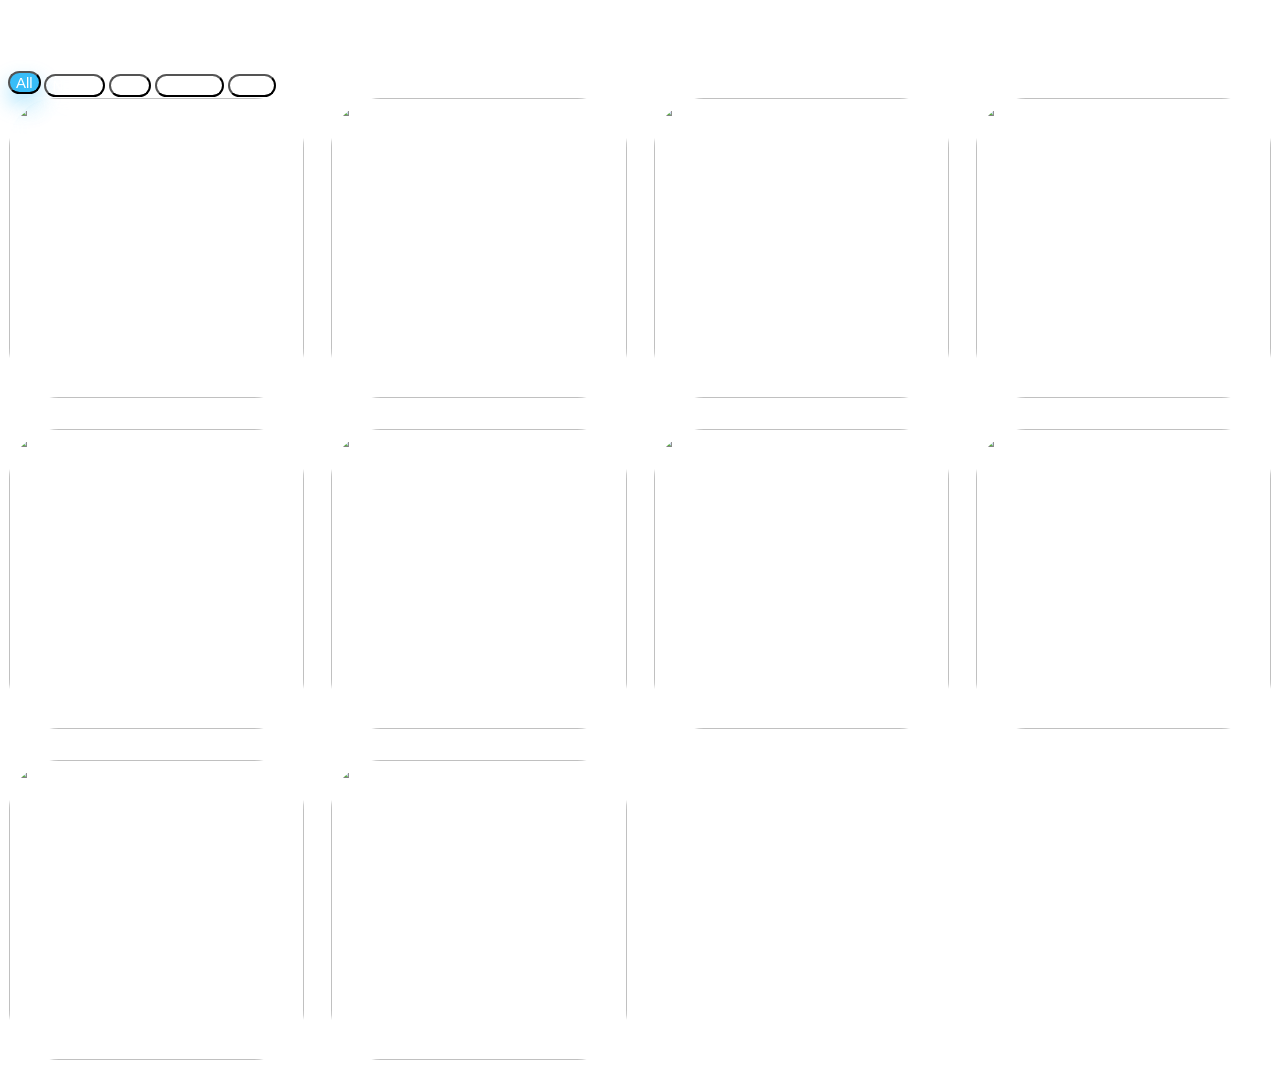
==== index.html @ 9ae98446 "Initial commit" ====
<!DOCTYPE html>
<html lang="en">
<head>
  <meta charset="UTF-8">
  <meta name="viewport" content="width=device-width, initial-scale=1.0">
  <title>Premium Image Gallery</title>

  <link rel="stylesheet" href="style.css">

  <link rel="preconnect" href="https://fonts.googleapis.com">
  <link rel="preconnect" href="https://fonts.gstatic.com" crossorigin>
  <link href="https://fonts.googleapis.com/css2?family=Poppins:wght@300;400;500;600;700&display=swap" rel="stylesheet">
</head>
<body>

  <div class="container">

    <header>
      <h1>Creative Image Gallery</h1>
      <p>Modern Responsive Gallery with Lightbox & Filters</p>
    </header>

    <!-- FILTER BUTTONS -->
    <div class="buttons">
      <button class="active" data-name="all">All</button>
      <button data-name="nature">Nature</button>
      <button data-name="city">City</button>
      <button data-name="animals">Animals</button>
      <button data-name="tech">Tech</button>
    </div>

    <!-- GALLERY -->
    <div class="gallery">

      <div class="card nature">
        <a href="https://unsplash.com" target="_blank">
          <img src="https://images.unsplash.com/photo-1506744038136-46273834b3fb?q=80&w=1200&auto=format&fit=crop">
        </a>
      </div>

      <div class="card city">
        <a href="https://pexels.com" target="_blank">
          <img src="https://images.unsplash.com/photo-1477959858617-67f85cf4f1df?q=80&w=1200&auto=format&fit=crop">
        </a>
      </div>

      <div class="card animals">
        <a href="https://pixabay.com" target="_blank">
          <img src="https://images.unsplash.com/photo-1517849845537-4d257902454a?q=80&w=1200&auto=format&fit=crop">
        </a>
      </div>

      <div class="card tech">
        <a href="https://unsplash.com" target="_blank">
          <img src="https://images.unsplash.com/photo-1518770660439-4636190af475?q=80&w=1200&auto=format&fit=crop">
        </a>
      </div>

      <div class="card nature">
        <a href="https://unsplash.com" target="_blank">
          <img src="https://images.unsplash.com/photo-1441974231531-c6227db76b6e?q=80&w=1200&auto=format&fit=crop">
        </a>
      </div>

      <div class="card city">
        <a href="https://unsplash.com" target="_blank">
          <img src="https://images.unsplash.com/photo-1494526585095-c41746248156?q=80&w=1200&auto=format&fit=crop">
        </a>
      </div>

      <div class="card animals">
        <a href="https://unsplash.com" target="_blank">
          <img src="https://images.unsplash.com/photo-1507146426996-ef05306b995a?q=80&w=1200&auto=format&fit=crop">
        </a>
      </div>

      <div class="card tech">
        <a href="https://unsplash.com" target="_blank">
          <img src="https://images.unsplash.com/photo-1516321318423-f06f85e504b3?q=80&w=1200&auto=format&fit=crop">
        </a>
      </div>

      <div class="card nature">
        <a href="https://unsplash.com" target="_blank">
          <img src="https://images.unsplash.com/photo-1500530855697-b586d89ba3ee?q=80&w=1200&auto=format&fit=crop">
        </a>
      </div>

      <div class="card city">
        <a href="https://unsplash.com" target="_blank">
          <img src="https://images.unsplash.com/photo-1467269204594-9661b134dd2b?q=80&w=1200&auto=format&fit=crop">
        </a>
      </div>

      <!-- Add More Images Same Way till 20 -->

    </div>
  </div>

  <!-- LIGHTBOX -->
  <div class="lightbox">
    <span class="close">×</span>
    <img class="lightbox-img">

    <button class="prev">❮</button>
    <button class="next">❯</button>
  </div>

<script src="script.js"></script>
</body>
</html>
---- style.css ----
* {border-radius:50px;
  background:rgba(255,255,255,0.1);
  color:white;
  cursor:pointer;
  backdrop-filter:blur(10px);
  transition:0.4s;
  font-size:15px;
}

.buttons button:hover,
.buttons .active{
  background:#38bdf8;
  transform:translateY(-3px);
  box-shadow:0 10px 20px rgba(56,189,248,0.4);
}

.gallery{
  display:grid;
  grid-template-columns:repeat(auto-fit,minmax(260px,1fr));
  gap:25px;
}

.card{
  overflow:hidden;
  border-radius:25px;
  position:relative;
  cursor:pointer;
  transition:0.5s;
  background:rgba(255,255,255,0.05);
  backdrop-filter:blur(10px);
  border:1px solid rgba(255,255,255,0.1);
}

.card img{
  width:100%;
  height:300px;
  object-fit:cover;
  transition:0.5s;
}

.card:hover img{
  transform:scale(1.12);
  filter:brightness(70%);
}

.card:hover{
  transform:translateY(-10px);
  box-shadow:0 15px 30px rgba(0,0,0,0.4);
}

.lightbox{
  position:fixed;
  top:0;
  left:0;
  width:100%;
  height:100%;
  background:rgba(0,0,0,0.9);
  display:none;
  justify-content:center;
  align-items:center;
  z-index:999;
}

.lightbox-img{
  width:70%;
  max-height:80vh;
  border-radius:20px;
  animation:zoom 0.4s ease;
}

@keyframes zoom{
  from{
    transform:scale(0.7);
    opacity:0;
  }
  to{
    transform:scale(1);
    opacity:1;
  }
}

.close{
  position:absolute;
  top:20px;
  right:40px;
  color:white;
  font-size:45px;
  cursor:pointer;
}

.prev,
.next{
  position:absolute;
  top:50%;
  transform:translateY(-50%);
  background:rgba(255,255,255,0.2);
  border:none;
  color:white;
  width:60px;
  height:60px;
  border-radius:50%;
  cursor:pointer;
  font-size:28px;
  transition:0.3s;
}

.prev:hover,
.next:hover{
  background:#38bdf8;
}

.prev{
  left:40px;
}

.next{
  right:40px;
}

@media(max-width:768px){

  header h1{
    font-size:2.3rem;
  }

  .lightbox-img{
    width:90%;
  }

  .prev,
  .next{
    width:45px;
    height:45px;
    font-size:20px;
  }
}
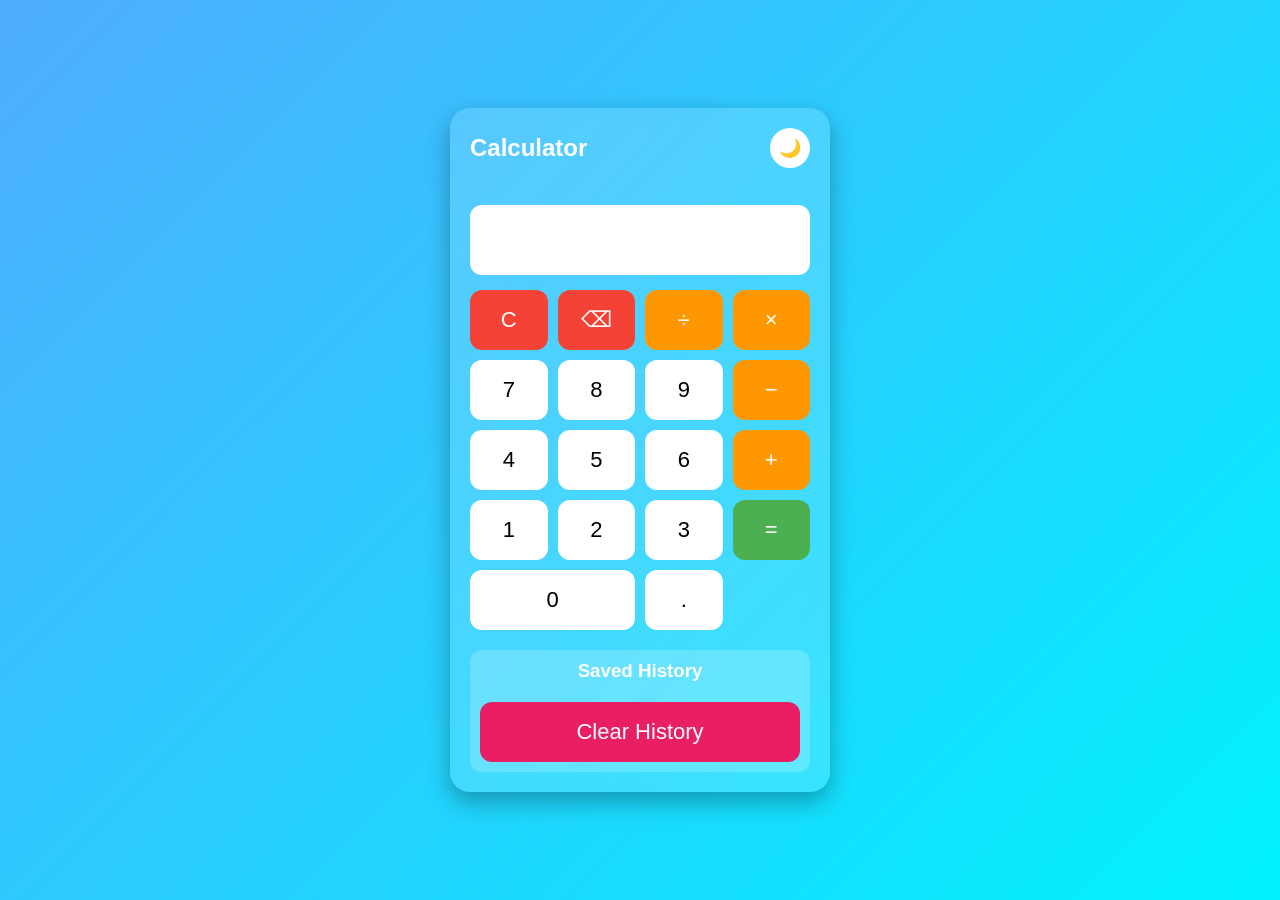
==== commit 7d6ecd73: "Update index.html" ====
--- a/index.html
+++ b/index.html
@@ -1,111 +1,368 @@
 <!DOCTYPE html>
 <html lang="en">
 <head>
-  <meta charset="UTF-8">
-  <meta name="viewport" content="width=device-width, initial-scale=1.0">
-  <title>Premium Image Gallery</title>
-
-  <link rel="stylesheet" href="style.css">
-
-  <link rel="preconnect" href="https://fonts.googleapis.com">
-  <link rel="preconnect" href="https://fonts.gstatic.com" crossorigin>
-  <link href="https://fonts.googleapis.com/css2?family=Poppins:wght@300;400;500;600;700&display=swap" rel="stylesheet">
+<meta charset="UTF-8">
+<meta name="viewport" content="width=device-width, initial-scale=1.0">
+<title>Modern Calculator</title>
+
+<style>
+*{
+    margin:0;
+    padding:0;
+    box-sizing:border-box;
+    font-family:Arial,sans-serif;
+}
+
+body{
+    min-height:100vh;
+    display:flex;
+    justify-content:center;
+    align-items:center;
+    background:linear-gradient(135deg,#4facfe,#00f2fe);
+    transition:0.3s;
+}
+
+body.dark{
+    background:linear-gradient(135deg,#141e30,#243b55);
+}
+
+.container{
+    width:380px;
+}
+
+.calculator{
+    background:rgba(255,255,255,0.15);
+    backdrop-filter:blur(10px);
+    padding:20px;
+    border-radius:20px;
+    box-shadow:0 10px 25px rgba(0,0,0,.3);
+}
+
+.top{
+    display:flex;
+    justify-content:space-between;
+    align-items:center;
+    margin-bottom:10px;
+    color:white;
+}
+
+#themeBtn{
+    border:none;
+    background:white;
+    border-radius:50%;
+    width:40px;
+    height:40px;
+    cursor:pointer;
+    font-size:18px;
+}
+
+#historyText{
+    color:white;
+    text-align:right;
+    min-height:22px;
+    opacity:.8;
+    margin-bottom:5px;
+}
+
+#display{
+    width:100%;
+    height:70px;
+    border:none;
+    outline:none;
+    border-radius:12px;
+    font-size:32px;
+    text-align:right;
+    padding:10px;
+    margin-bottom:15px;
+}
+
+.buttons{
+    display:grid;
+    grid-template-columns:repeat(4,1fr);
+    gap:10px;
+}
+
+button{
+    height:60px;
+    border:none;
+    border-radius:12px;
+    font-size:22px;
+    cursor:pointer;
+    transition:.2s;
+}
+
+button:hover{
+    transform:scale(1.05);
+}
+
+button:active{
+    transform:scale(.97);
+}
+
+.number{
+    background:white;
+}
+
+.operator{
+    background:#ff9800;
+    color:white;
+}
+
+.action{
+    background:#f44336;
+    color:white;
+}
+
+.equal{
+    background:#4caf50;
+    color:white;
+}
+
+.zero{
+    grid-column:span 2;
+}
+
+.history-box{
+    margin-top:20px;
+    background:rgba(255,255,255,.2);
+    padding:10px;
+    border-radius:12px;
+    color:white;
+}
+
+.history-box h3{
+    text-align:center;
+    margin-bottom:10px;
+}
+
+#historyList{
+    list-style:none;
+    max-height:180px;
+    overflow-y:auto;
+}
+
+#historyList li{
+    background:rgba(255,255,255,.2);
+    margin:5px 0;
+    padding:8px;
+    border-radius:8px;
+    cursor:pointer;
+    word-break:break-word;
+}
+
+#historyList li:hover{
+    background:rgba(255,255,255,.35);
+}
+
+.clear-history{
+    width:100%;
+    margin-top:10px;
+    background:#e91e63;
+    color:white;
+}
+
+@media(max-width:450px){
+    .container{
+        width:95%;
+    }
+}
+</style>
 </head>
+
 <body>
 
-  <div class="container">
-
-    <header>
-      <h1>Creative Image Gallery</h1>
-      <p>Modern Responsive Gallery with Lightbox & Filters</p>
-    </header>
-
-    <!-- FILTER BUTTONS -->
-    <div class="buttons">
-      <button class="active" data-name="all">All</button>
-      <button data-name="nature">Nature</button>
-      <button data-name="city">City</button>
-      <button data-name="animals">Animals</button>
-      <button data-name="tech">Tech</button>
-    </div>
-
-    <!-- GALLERY -->
-    <div class="gallery">
-
-      <div class="card nature">
-        <a href="https://unsplash.com" target="_blank">
-          <img src="https://images.unsplash.com/photo-1506744038136-46273834b3fb?q=80&w=1200&auto=format&fit=crop">
-        </a>
-      </div>
-
-      <div class="card city">
-        <a href="https://pexels.com" target="_blank">
-          <img src="https://images.unsplash.com/photo-1477959858617-67f85cf4f1df?q=80&w=1200&auto=format&fit=crop">
-        </a>
-      </div>
-
-      <div class="card animals">
-        <a href="https://pixabay.com" target="_blank">
-          <img src="https://images.unsplash.com/photo-1517849845537-4d257902454a?q=80&w=1200&auto=format&fit=crop">
-        </a>
-      </div>
-
-      <div class="card tech">
-        <a href="https://unsplash.com" target="_blank">
-          <img src="https://images.unsplash.com/photo-1518770660439-4636190af475?q=80&w=1200&auto=format&fit=crop">
-        </a>
-      </div>
-
-      <div class="card nature">
-        <a href="https://unsplash.com" target="_blank">
-          <img src="https://images.unsplash.com/photo-1441974231531-c6227db76b6e?q=80&w=1200&auto=format&fit=crop">
-        </a>
-      </div>
-
-      <div class="card city">
-        <a href="https://unsplash.com" target="_blank">
-          <img src="https://images.unsplash.com/photo-1494526585095-c41746248156?q=80&w=1200&auto=format&fit=crop">
-        </a>
-      </div>
-
-      <div class="card animals">
-        <a href="https://unsplash.com" target="_blank">
-          <img src="https://images.unsplash.com/photo-1507146426996-ef05306b995a?q=80&w=1200&auto=format&fit=crop">
-        </a>
-      </div>
-
-      <div class="card tech">
-        <a href="https://unsplash.com" target="_blank">
-          <img src="https://images.unsplash.com/photo-1516321318423-f06f85e504b3?q=80&w=1200&auto=format&fit=crop">
-        </a>
-      </div>
-
-      <div class="card nature">
-        <a href="https://unsplash.com" target="_blank">
-          <img src="https://images.unsplash.com/photo-1500530855697-b586d89ba3ee?q=80&w=1200&auto=format&fit=crop">
-        </a>
-      </div>
-
-      <div class="card city">
-        <a href="https://unsplash.com" target="_blank">
-          <img src="https://images.unsplash.com/photo-1467269204594-9661b134dd2b?q=80&w=1200&auto=format&fit=crop">
-        </a>
-      </div>
-
-      <!-- Add More Images Same Way till 20 -->
-
-    </div>
-  </div>
-
-  <!-- LIGHTBOX -->
-  <div class="lightbox">
-    <span class="close">×</span>
-    <img class="lightbox-img">
-
-    <button class="prev">❮</button>
-    <button class="next">❯</button>
-  </div>
-
-<script src="script.js"></script>
+<div class="container">
+
+<div class="calculator">
+
+<div class="top">
+<h2>Calculator</h2>
+<button id="themeBtn">🌙</button>
+</div>
+
+<div id="historyText"></div>
+
+<input type="text" id="display" readonly>
+
+<div class="buttons">
+
+<button class="action" onclick="clearDisplay()">C</button>
+<button class="action" onclick="deleteLast()">⌫</button>
+<button class="operator" onclick="append('/')">÷</button>
+<button class="operator" onclick="append('*')">×</button>
+
+<button class="number" onclick="append('7')">7</button>
+<button class="number" onclick="append('8')">8</button>
+<button class="number" onclick="append('9')">9</button>
+<button class="operator" onclick="append('-')">−</button>
+
+<button class="number" onclick="append('4')">4</button>
+<button class="number" onclick="append('5')">5</button>
+<button class="number" onclick="append('6')">6</button>
+<button class="operator" onclick="append('+')">+</button>
+
+<button class="number" onclick="append('1')">1</button>
+<button class="number" onclick="append('2')">2</button>
+<button class="number" onclick="append('3')">3</button>
+<button class="equal" onclick="calculate()">=</button>
+
+<button class="number zero" onclick="append('0')">0</button>
+<button class="number" onclick="append('.')">.</button>
+
+</div>
+
+<div class="history-box">
+<h3>Saved History</h3>
+
+<ul id="historyList"></ul>
+
+<button class="clear-history" onclick="clearHistory()">
+Clear History
+</button>
+
+</div>
+
+</div>
+
+</div>
+
+<script>
+
+const display=document.getElementById("display");
+const historyText=document.getElementById("historyText");
+const historyList=document.getElementById("historyList");
+
+function append(value){
+    display.value+=value;
+}
+
+function clearDisplay(){
+    display.value="";
+    historyText.innerText="";
+}
+
+function deleteLast(){
+    display.value=display.value.slice(0,-1);
+}
+
+function calculate(){
+
+    try{
+
+        const expression=display.value;
+
+        const result=eval(expression);
+
+        historyText.innerText=expression+" =";
+
+        display.value=result;
+
+        saveHistory(expression+" = "+result);
+
+    }catch{
+
+        display.value="Error";
+
+    }
+
+}
+
+document.addEventListener("keydown",function(e){
+
+    if("0123456789+-*/.".includes(e.key)){
+        append(e.key);
+    }
+
+    if(e.key==="Enter"){
+        e.preventDefault();
+        calculate();
+    }
+
+    if(e.key==="Backspace"){
+        deleteLast();
+    }
+
+    if(e.key==="Escape"){
+        clearDisplay();
+    }
+
+});
+
+function saveHistory(item){
+
+    let arr=JSON.parse(localStorage.getItem("calcHistory")) || [];
+
+    arr.unshift(item);
+
+    if(arr.length>20){
+        arr.pop();
+    }
+
+    localStorage.setItem("calcHistory",JSON.stringify(arr));
+
+    loadHistory();
+
+}
+
+function loadHistory(){
+
+    let arr=JSON.parse(localStorage.getItem("calcHistory")) || [];
+
+    historyList.innerHTML="";
+
+    arr.forEach(function(item){
+
+        let li=document.createElement("li");
+
+        li.innerText=item;
+
+        li.onclick=function(){
+
+            let parts=item.split("=");
+
+            if(parts.length>1){
+
+                display.value=parts[1].trim();
+
+            }
+
+        };
+
+        historyList.appendChild(li);
+
+    });
+
+}
+
+function clearHistory(){
+
+    localStorage.removeItem("calcHistory");
+
+    loadHistory();
+
+}
+
+loadHistory();
+
+const themeBtn=document.getElementById("themeBtn");
+
+themeBtn.onclick=function(){
+
+    document.body.classList.toggle("dark");
+
+    if(document.body.classList.contains("dark")){
+
+        themeBtn.innerHTML="☀️";
+
+    }else{
+
+        themeBtn.innerHTML="🌙";
+
+    }
+
+};
+
+</script>
+
 </body>
-</html>+</html>
